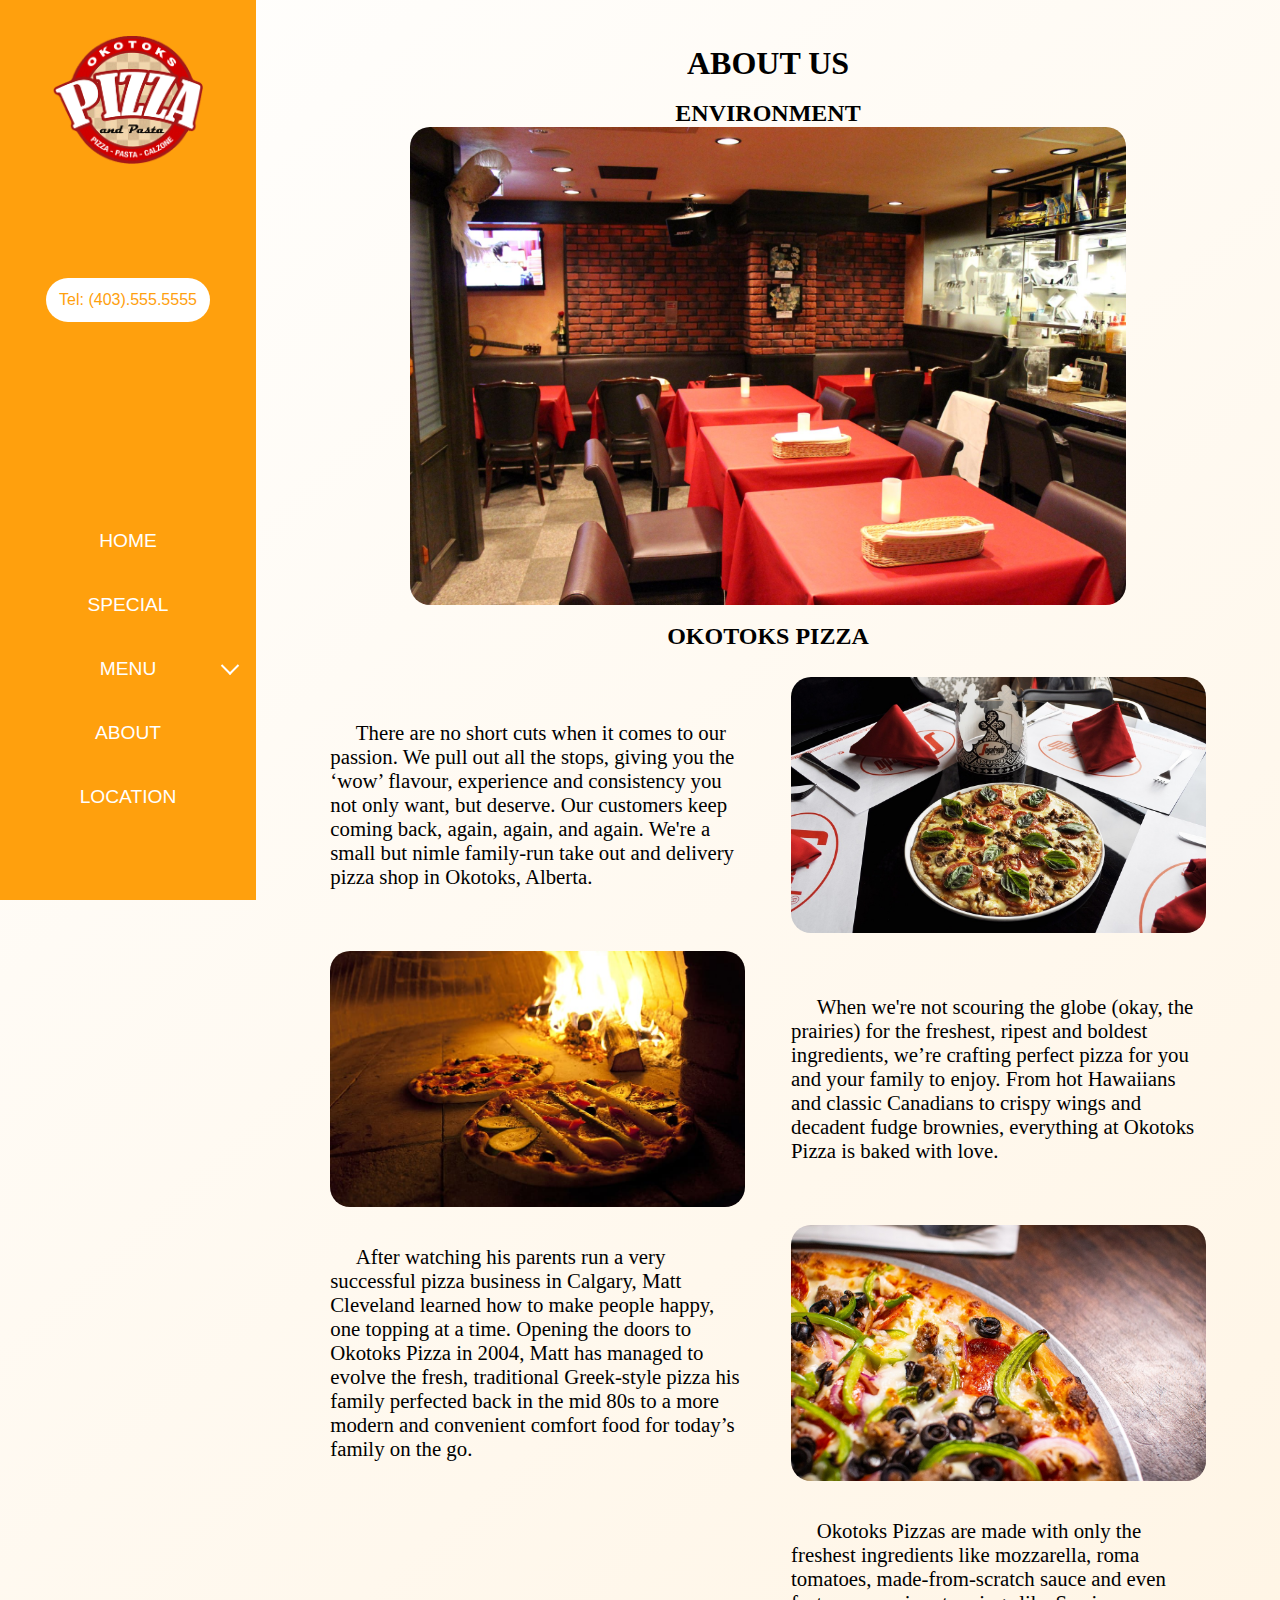
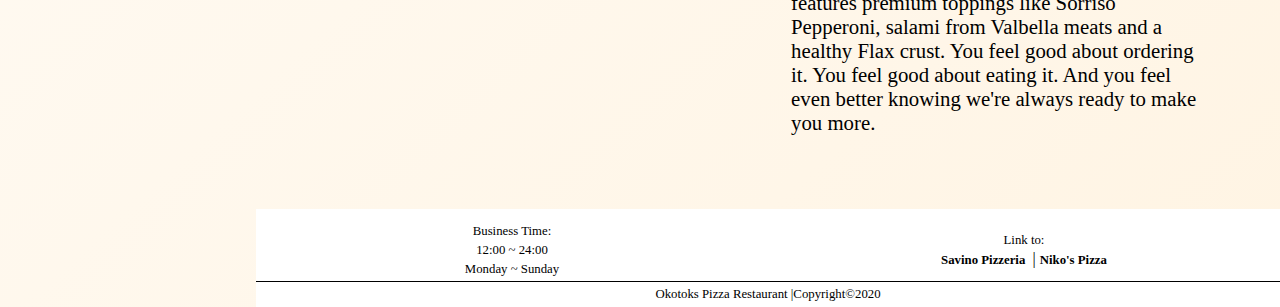
==== pages/about.html @ 4283ec8d "complete the special pages" ====
<!DOCTYPE html>
<html lang="en">

<head>
    <meta charset="UTF-8">
    <meta name="viewport" content="width=device-width, initial-scale=1.0">
    <link href="https://fonts.googleapis.com/css2?family=Amiri&family=Kanit:wght@500;600&family=Rokkitt:wght@400;500;600&display=swap">
    <link rel="shortcut icon" type="image/png" href="./images/tabIcon.png">
    <link rel="stylesheet" href="../css/about.css">
    <title>About Us-Okotoks Pizza</title>
</head>

<body>
    <!--header-start-->
    <header>
        <img src="../images/okotoksPizzaLogo.png" alt="okotoksPizzaLogo">
        <label for="nav-dropdown-check" class="mobile-header" id="nav-dropdown-icon"></label>
        <input type="checkbox" id="nav-dropdown-check" class="mobile-header" hidden>
        <a href="tel:tel:403555555" id="tel">Tel: (403).555.5555</a>
        <div class="nav-menu">
            <a href="../index.html" class="nav-btn">home</a>
            <a href="./special.html" class="nav-btn">special</a>
            <div class="nav-menu-dropdown">
                <a href="./menu.html" class="nav-btn">menu</a>
                <label for="nav-menu-dropdown-check" id="nav-menu-dropdown-icon"></label>
                <input type="checkbox" id="nav-menu-dropdown-check" hidden>
                <div class="nav-menu-dropdown-container">
                    <a href="./menu.html#pizza" class="nav-menu-dropdown-btn">pizza</a>
                    <a href="./menu.html#slides" class="nav-menu-dropdown-btn">slides and sides</a>
                    <a href="./menu.html#desserts" class="nav-menu-dropdown-btn">desserts</a>
                </div>
            </div>
            <a href="#" class="nav-btn">about</a>
            <a href="../index.html#contact" class="nav-btn">location</a>
        </div>
    </header>
    <!--header-end-->
    <div class="right">
        <!--about start-->
        <div class="aboutUs">
            <h1>about us</h1>
            <h2 class="Tablet">Environment</h2>
            <img src="../images/pizzaAboutEnvironment.jpg" alt="pizza shop" class="Tablet">
            <h2 class="name">Okotoks Pizza</h2>
            <div class="intro">
                <p class="content">
                    There are no short cuts when it comes to our passion. We pull out all the stops, giving you the ‘wow’ flavour, experience and consistency you not only want, but deserve. Our customers keep coming back, again, again, and again. We're a small but nimle
                    family-run take out and delivery pizza shop in Okotoks, Alberta. </p>
                <img src="../images/pizzaAbout1.jpg" alt="pizza">
                <img src="../images/pizzaAbout2.jpg" alt="pizza" class="tablet-body">
                <p class="content">
                    When we're not scouring the globe (okay, the prairies) for the freshest, ripest and boldest ingredients, we’re crafting perfect pizza for you and your family to enjoy. From hot Hawaiians and classic Canadians to crispy wings and decadent fudge brownies,
                    everything at Okotoks Pizza is baked with love.</p>
                <img src="../images/pizzaAbout2.jpg" alt="pizza shop" class="mobile-body">
                <p class="content">After watching his parents run a very successful pizza business in Calgary, Matt Cleveland learned how to make people happy, one topping at a time. Opening the doors to Okotoks Pizza in 2004, Matt has managed to evolve the fresh, traditional
                    Greek-style pizza his family perfected back in the mid 80s to a more modern and convenient comfort food for today’s family on the go.</p>
                <img src="../images/pizzaAbout3.jpg" alt="pizza">

                <iframe class="introview tablet-body" src="https://www.youtube.com/embed/xbHbcmQIcAQ" frameborder="0" allow="accelerometer; autoplay; encrypted-media; gyroscope; picture-in-picture" allowfullscreen></iframe>
                <p class="content">
                    Okotoks Pizzas are made with only the freshest ingredients like mozzarella, roma tomatoes, made-from-scratch sauce and even features premium toppings like Sorriso Pepperoni, salami from Valbella meats and a healthy Flax crust. You feel good about ordering
                    it. You feel good about eating it. And you feel even better knowing we're always ready to make you more.</p>
                <iframe class="introview mobile-body" src="https://www.youtube.com/embed/xbHbcmQIcAQ" frameborder="0" allow="accelerometer; autoplay; encrypted-media; gyroscope; picture-in-picture" allowfullscreen></iframe>

            </div>
        </div>
        <!--about start-->
        <!--footer-start-->
        <footer>
            <div id="footer-top">
                <div id="businessTime">
                    <p>Business Time:</p>
                    <p>12:00 ~ 24:00</p>
                    <P>Monday ~ Sunday</P>
                </div>
                <div id="link">
                    <p>Link to:</p>
                    <a href="https://www.yelp.com/biz/savino-pizzeria-calgary"> <b>Savino Pizzeria</b> </a>&nbsp|
                    <a href="https://www.yelp.com/biz/nikos-pizza-calgary?osq=pizza"><b>Niko's Pizza</b> </a>
                </div>
            </div>
            <div class="splitter-line"></div>
            <div id="footer-bottom">
                Okotoks Pizza Restaurant&nbsp|Copyright©2020
            </div>
        </footer>
        <!--footer-end-->
    </div>
</body>

</html>
---- css/about.css ----
* {
  margin: 0;
  padding: 0;
}

body {
  margin: 0;
  padding: 0;
  background: linear-gradient(317.45deg, rgba(255, 160, 13, 0.2) -78.63%, #FFFFFF 106.21%);
  min-height: 100vh;
  width: 100%;
  min-height: 100vh;
}

a {
  text-decoration: none;
}

.splitter-blank {
  height: 5vh;
}

.tablet-body {
  display: none;
}

header {
  z-index: 20;
  display: -ms-grid;
  display: grid;
  -webkit-box-align: center;
      -ms-flex-align: center;
          align-items: center;
  justify-items: center;
  position: -webkit-sticky;
  position: sticky;
  top: 0;
  min-height: 18vw;
  padding: 3vw 0;
  background-color: #ffffff;
  border-radius: 0 0 20px 20px;
}

header > img {
  height: 16vw;
  position: absolute;
  left: 5vw;
  top: 5vw;
}

header > label {
  position: absolute;
  top: 0;
  left: 35vw;
  display: inline-block;
  height: 16vw;
  width: 1em;
  font-size: 20px;
  -webkit-box-sizing: border-box;
          box-sizing: border-box;
  text-indent: -9999px;
  vertical-align: middle;
  position: relative;
}

header > label::before {
  content: '';
  -webkit-box-sizing: inherit;
          box-sizing: inherit;
  position: absolute;
  left: 0%;
  top: 50%;
  -webkit-transform: translate(-50%, -50%);
          transform: translate(-50%, -50%);
  -webkit-box-shadow: 0 -.35em, 0 .35em;
          box-shadow: 0 -.35em, 0 .35em;
  border-top: 2px solid;
  width: 100%;
  color: #FFA00D;
}

header #tel {
  position: absolute;
  font-size: 1rem;
  top: 2vw;
  text-decoration: none;
  font-family: 'Kanit', sans-serif;
  color: #FFA00D;
  padding: 0 10px;
  text-align: center;
}

header #tel:active {
  font-size: 0.9rem;
  -webkit-transition: all 0.2s ease-in;
  transition: all 0.2s ease-in;
}

header #nav-dropdown-check:checked ~ .nav-menu {
  display: -ms-grid;
  display: grid;
}

header .nav-menu {
  margin-top: 3vw;
  display: -ms-grid;
  display: grid;
  -webkit-box-align: center;
      -ms-flex-align: center;
          align-items: center;
  justify-items: center;
  text-align: center;
  width: 100%;
  display: none;
}

header .nav-menu a {
  font-family: 'Kanit', sans-serif;
  color: #FFA00D;
  text-transform: uppercase;
  width: 100%;
  line-height: 10vw;
}

header .nav-menu a:hover {
  background-color: #FFA00D;
  color: #ffffff;
}

header .nav-menu .nav-menu-dropdown {
  display: -ms-grid;
  display: grid;
  -webkit-box-align: center;
      -ms-flex-align: center;
          align-items: center;
  justify-items: center;
  width: 100%;
  position: relative;
}

header .nav-menu .nav-menu-dropdown label {
  position: absolute;
  display: inline-block;
  top: -5vw;
  left: 30vw;
  width: 1em;
  font-size: 20px;
  -webkit-box-sizing: border-box;
          box-sizing: border-box;
  text-indent: -9999px;
  vertical-align: middle;
  position: relative;
}

header .nav-menu .nav-menu-dropdown label::before {
  content: '';
  -webkit-box-sizing: inherit;
          box-sizing: inherit;
  position: absolute;
  left: 50%;
  top: 50%;
  -webkit-transform: translate(-50%, -50%);
          transform: translate(-50%, -50%);
  height: .65em;
  width: .65em;
  border-style: solid;
  border-width: 2px 0 0 2px;
  -webkit-transform: translate(-50%, -75%) rotate(225deg);
          transform: translate(-50%, -75%) rotate(225deg);
  color: #FFA00D;
}

header .nav-menu .nav-menu-dropdown > a:hover ~ #nav-menu-dropdown-icon::before {
  color: #ffffff;
}

header .nav-menu .nav-menu-dropdown .nav-menu-dropdown-container {
  display: -ms-grid;
  display: grid;
  -webkit-box-align: center;
      -ms-flex-align: center;
          align-items: center;
  justify-items: center;
  width: 100%;
  display: none;
  background-color: rgba(128, 128, 128, 0.1);
}

header .nav-menu .nav-menu-dropdown #nav-menu-dropdown-check:checked ~ .nav-menu-dropdown-container {
  display: -ms-grid;
  display: grid;
}

@media only screen and (min-width: 450px) {
  .mobile-header {
    display: none;
  }
  header {
    position: fixed;
    top: 0;
    left: 0;
    width: 20%;
    height: 100vh;
    padding: 0;
    -ms-grid-rows: 2fr 2fr 5fr;
        grid-template-rows: 2fr 2fr 5fr;
    background-color: #FFA00D;
    border-radius: 0;
  }
  header > img {
    position: static;
    height: 10vw;
  }
  header #tel {
    position: static;
    font-size: 1rem;
    background-color: #ffffff;
    padding: 1vw 1vw;
    border-radius: 2vw;
  }
  header .nav-menu {
    display: -ms-grid;
    display: grid;
  }
  header .nav-menu a {
    color: #ffffff;
    font-size: 1.2rem;
    line-height: 5vw;
  }
  header .nav-menu a:hover {
    background-color: #ffffff;
    color: #FFA00D;
  }
  header .nav-menu .nav-menu-dropdown label {
    left: 8vw;
    top: -2.5vw;
  }
  header .nav-menu .nav-menu-dropdown label::before {
    color: #ffffff;
  }
  header .nav-menu .nav-menu-dropdown a:hover ~ #nav-menu-dropdown-icon::before {
    color: #FFA00D;
  }
}

@media only screen and (min-width: 1367px) {
  header {
    width: 20%;
  }
  header > img {
    height: 10vh;
  }
  header #tel {
    font-size: 1.2rem;
    padding: 0.5vw 1vw;
  }
  header #tel:hover {
    font-size: 1.3vw;
    -webkit-transition: all 0.2s ease-in-out;
    transition: all 0.2s ease-in-out;
  }
  header .nav-menu a {
    font-size: 1.2rem;
    line-height: 3vw;
  }
  header .nav-menu .nav-menu-dropdown label {
    left: 5vw;
    top: -1.5vw;
  }
}

/* mobile-about-start*/
.aboutUs {
  margin-top: 5vh;
  display: -ms-grid;
  display: grid;
  -webkit-box-align: center;
      -ms-flex-align: center;
          align-items: center;
  justify-items: center;
  width: 80%;
  margin-left: 10%;
}

.aboutUs h1 {
  font-family: 'Rokkitt', serif;
  text-transform: uppercase;
}

.aboutUs h2 {
  font-family: 'Amiri', serif;
  text-align: left;
  margin: 2vh 0 0 0;
}

.aboutUs img {
  width: 100%;
  border-radius: 20px;
}

.aboutUs .intro {
  display: -ms-grid;
  display: grid;
  -webkit-box-align: center;
      -ms-flex-align: center;
          align-items: center;
  justify-items: center;
  margin-bottom: 3vh;
}

.aboutUs .intro p {
  font-family: 'Amiri', serif;
  font-size: 1.2rem;
  text-indent: 4vw;
  margin: 2vh 0;
}

.aboutUs .intro .introview {
  width: 90%;
  height: 30vh;
  border-radius: 20px;
}

@media only screen and (min-width: 450px) {
  .tablet-body {
    display: block;
  }
  .mobile-body {
    display: none;
  }
  .right {
    position: relative;
    left: 20%;
    width: 80%;
  }
  .aboutUs {
    margin-left: 0;
    position: relative;
    width: 100%;
  }
  .aboutUs > h2 {
    position: relative;
    text-transform: uppercase;
    left: 0;
  }
  .aboutUs > img {
    width: 70%;
  }
  .aboutUs .intro {
    width: 90%;
    padding: 3vh 0;
    -ms-grid-columns: 1fr 1fr;
        grid-template-columns: 1fr 1fr;
    row-gap: 2vh;
  }
  .aboutUs .intro img,
  .aboutUs .intro .introview {
    width: 90%;
    height: 20vw;
    -o-object-fit: cover;
       object-fit: cover;
  }
  .aboutUs .intro p {
    text-indent: 2vw;
    width: 90%;
    height: auto;
    font-size: 1.3rem;
  }
}

/* mobile-about-end*/
.splitter-line {
  width: 100%;
  height: 0.5px;
  background-color: black;
}

footer {
  position: relative;
  z-index: 10;
  display: -ms-grid;
  display: grid;
  -webkit-box-align: center;
      -ms-flex-align: center;
          align-items: center;
  justify-items: center;
  background-color: #ffffff;
  border-radius: 20px 20px 0 0;
}

footer #footer-top {
  display: -ms-grid;
  display: grid;
  -webkit-box-align: center;
      -ms-flex-align: center;
          align-items: center;
  justify-items: center;
  -ms-grid-columns: 1fr 1fr;
      grid-template-columns: 1fr 1fr;
  padding: 1vw 0 2px 0;
}

footer #footer-top div {
  text-align: center;
}

footer #footer-top div p,
footer #footer-top div a {
  text-decoration: none;
  font-family: 'Amiri', serif;
  color: black;
  font-size: 3vw;
  line-height: 4vw;
}

footer #footer-bottom {
  text-decoration: none;
  font-family: 'Amiri', serif;
  color: black;
  font-size: 3vw;
  line-height: 6vw;
}

@media only screen and (min-width: 450px) {
  footer {
    border-radius: 0;
    width: 100%;
  }
  footer #footer-top {
    width: 100%;
  }
  footer #footer-top div p,
  footer #footer-top div a {
    font-size: 1vw;
    line-height: 1.5vw;
  }
  footer #footer-bottom {
    font-size: 1vw;
    line-height: 2vw;
  }
}
/*# sourceMappingURL=about.css.map */
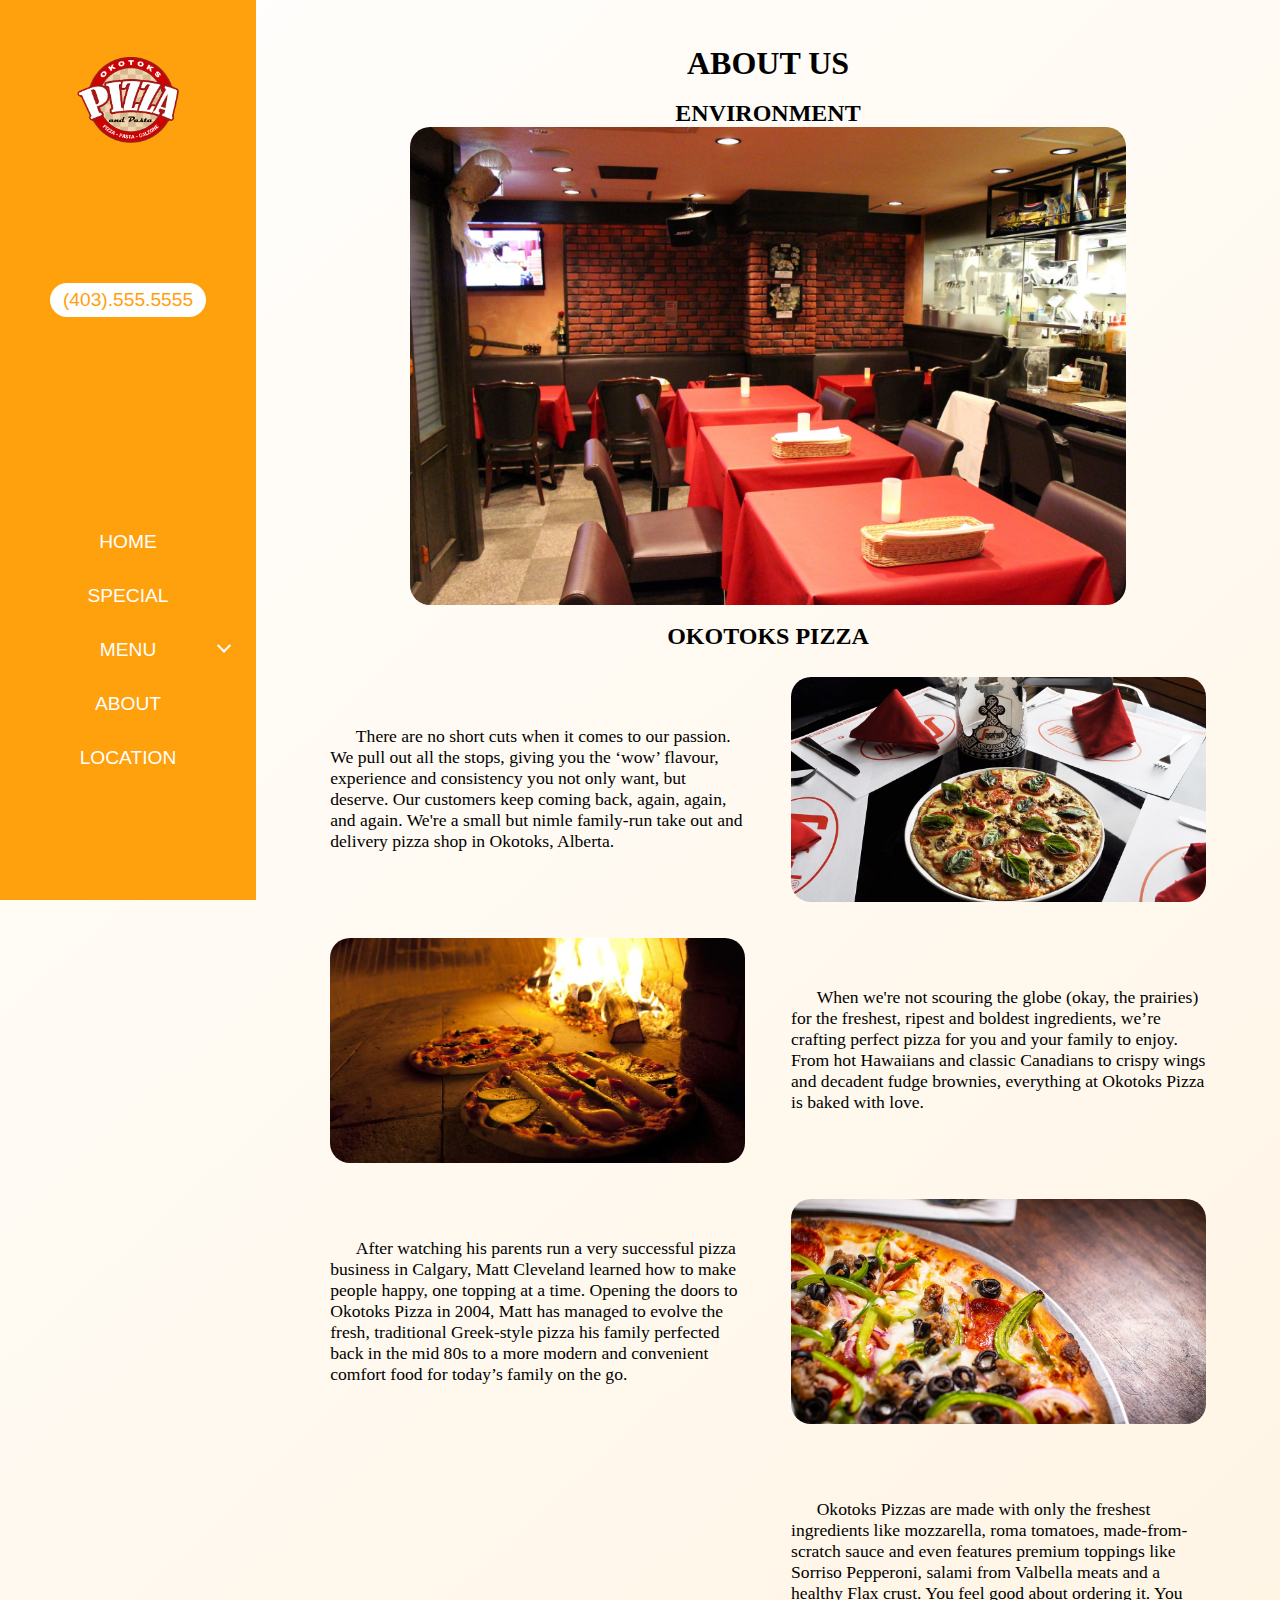
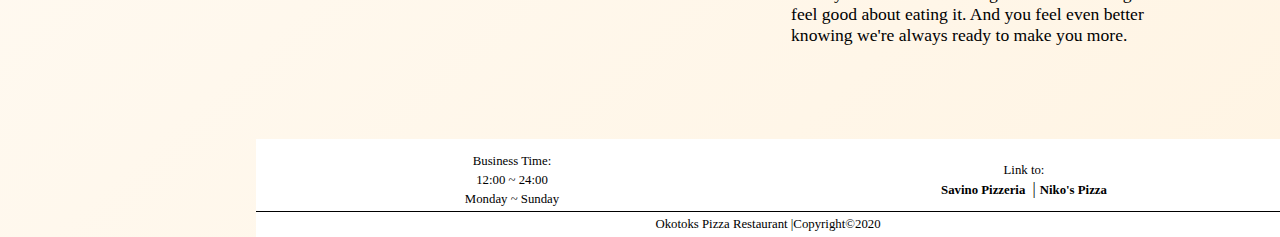
==== commit ed2a63b1: "Change all the  nav bar style" ====
--- a/pages/about.html
+++ b/pages/about.html
@@ -14,25 +14,32 @@
     <!--header-start-->
     <header>
         <img src="../images/okotoksPizzaLogo.png" alt="okotoksPizzaLogo">
-        <label for="nav-dropdown-check" class="mobile-header" id="nav-dropdown-icon"></label>
-        <input type="checkbox" id="nav-dropdown-check" class="mobile-header" hidden>
-        <a href="tel:tel:403555555" id="tel">Tel: (403).555.5555</a>
+        <!-- <label for="nav-dropdown-check" class="mobile-header" id="nav-dropdown-icon"></label>
+        <input type="checkbox" id="nav-dropdown-check" class="mobile-header" hidden> -->
+        <a href="tel:tel:403555555" id="tel">(403).555.5555</a>
+
         <div class="nav-menu">
-            <a href="../index.html" class="nav-btn">home</a>
-            <a href="./special.html" class="nav-btn">special</a>
+            <a href="../index.html" class="nav-btn" id="home">
+                <div class="homeIcon mobile-header"></div>home</a>
+            <a href="#" class="nav-btn" id="special">
+                <div class="special mobile-header"></div>special</a>
             <div class="nav-menu-dropdown">
-                <a href="./menu.html" class="nav-btn">menu</a>
-                <label for="nav-menu-dropdown-check" id="nav-menu-dropdown-icon"></label>
-                <input type="checkbox" id="nav-menu-dropdown-check" hidden>
+                <a href="./menu.html" class="nav-btn" id="menu">
+                    <div class="menuIcon mobile-header"></div>menu</a>
+                <label for="nav-menu-dropdown-check" id="nav-menu-dropdown-icon" class="tablet-header"></label>
+                <input type="checkbox" id="nav-menu-dropdown-check" class="tablet-header" hidden>
                 <div class="nav-menu-dropdown-container">
                     <a href="./menu.html#pizza" class="nav-menu-dropdown-btn">pizza</a>
-                    <a href="./menu.html#slides" class="nav-menu-dropdown-btn">slides and sides</a>
+                    <a href="./menu.html#slides" class="nav-menu-dropdown-btn">slides&sides</a>
                     <a href="./menu.html#desserts" class="nav-menu-dropdown-btn">desserts</a>
                 </div>
             </div>
-            <a href="#" class="nav-btn">about</a>
-            <a href="../index.html#contact" class="nav-btn">location</a>
+            <a href="./about.html" class="nav-btn" id="about">
+                <div class="about mobile-header"></div> about</a>
+            <a href="#contact" class="nav-btn" id="location">
+                <div class="location mobile-header"></div>location</a>
         </div>
+
     </header>
     <!--header-end-->
     <div class="right">
--- a/css/about.css
+++ b/css/about.css
@@ -24,8 +24,11 @@
   display: none;
 }
 
+.tablet-header {
+  display: none;
+}
+
 header {
-  z-index: 20;
   display: -ms-grid;
   display: grid;
   -webkit-box-align: center;
@@ -35,59 +38,31 @@
   position: -webkit-sticky;
   position: sticky;
   top: 0;
-  min-height: 18vw;
-  padding: 3vw 0;
+  height: 9vh;
+  width: 100%;
+  z-index: 20;
   background-color: #ffffff;
   border-radius: 0 0 20px 20px;
 }
 
 header > img {
-  height: 16vw;
   position: absolute;
+  z-index: 21;
+  height: 6vh;
+  top: 3vw;
   left: 5vw;
-  top: 5vw;
-}
-
-header > label {
-  position: absolute;
-  top: 0;
-  left: 35vw;
-  display: inline-block;
-  height: 16vw;
-  width: 1em;
-  font-size: 20px;
-  -webkit-box-sizing: border-box;
-          box-sizing: border-box;
-  text-indent: -9999px;
-  vertical-align: middle;
-  position: relative;
-}
-
-header > label::before {
-  content: '';
-  -webkit-box-sizing: inherit;
-          box-sizing: inherit;
-  position: absolute;
-  left: 0%;
-  top: 50%;
-  -webkit-transform: translate(-50%, -50%);
-          transform: translate(-50%, -50%);
-  -webkit-box-shadow: 0 -.35em, 0 .35em;
-          box-shadow: 0 -.35em, 0 .35em;
-  border-top: 2px solid;
-  width: 100%;
-  color: #FFA00D;
 }
 
 header #tel {
-  position: absolute;
-  font-size: 1rem;
-  top: 2vw;
   text-decoration: none;
   font-family: 'Kanit', sans-serif;
   color: #FFA00D;
-  padding: 0 10px;
-  text-align: center;
+  position: absolute;
+  z-index: 22;
+  top: 4vw;
+  font-size: 1rem;
+  height: 4vh;
+  right: 5vw;
 }
 
 header #tel:active {
@@ -96,13 +71,14 @@
   transition: all 0.2s ease-in;
 }
 
-header #nav-dropdown-check:checked ~ .nav-menu {
-  display: -ms-grid;
-  display: grid;
-}
-
 header .nav-menu {
-  margin-top: 3vw;
+  z-index: 20;
+  position: fixed;
+  bottom: 0;
+  width: 100%;
+  height: 7vh;
+  -ms-grid-columns: (1fr)[5];
+      grid-template-columns: repeat(5, 1fr);
   display: -ms-grid;
   display: grid;
   -webkit-box-align: center;
@@ -110,16 +86,33 @@
           align-items: center;
   justify-items: center;
   text-align: center;
-  width: 100%;
-  display: none;
+  border-radius: 20px 20px 0 0;
+  background-color: rgba(255, 255, 255, 0.9);
+  overflow: hidden;
 }
 
 header .nav-menu a {
+  display: -ms-grid;
+  display: grid;
+  -webkit-box-align: center;
+      -ms-flex-align: center;
+          align-items: center;
+  justify-items: center;
+  width: 100%;
+  padding: 1vh 0;
   font-family: 'Kanit', sans-serif;
+  text-decoration: none;
   color: #FFA00D;
+  font-size: 0.8rem;
   text-transform: uppercase;
-  width: 100%;
-  line-height: 10vw;
+}
+
+header .nav-menu a div {
+  width: 40%;
+  height: 4vh;
+  background-repeat: no-repeat;
+  background-size: 200%;
+  background-position-x: 0;
 }
 
 header .nav-menu a:hover {
@@ -127,68 +120,42 @@
   color: #ffffff;
 }
 
-header .nav-menu .nav-menu-dropdown {
-  display: -ms-grid;
-  display: grid;
-  -webkit-box-align: center;
-      -ms-flex-align: center;
-          align-items: center;
-  justify-items: center;
-  width: 100%;
-  position: relative;
-}
-
-header .nav-menu .nav-menu-dropdown label {
-  position: absolute;
-  display: inline-block;
-  top: -5vw;
-  left: 30vw;
-  width: 1em;
-  font-size: 20px;
-  -webkit-box-sizing: border-box;
-          box-sizing: border-box;
-  text-indent: -9999px;
-  vertical-align: middle;
-  position: relative;
-}
-
-header .nav-menu .nav-menu-dropdown label::before {
-  content: '';
-  -webkit-box-sizing: inherit;
-          box-sizing: inherit;
-  position: absolute;
-  left: 50%;
-  top: 50%;
-  -webkit-transform: translate(-50%, -50%);
-          transform: translate(-50%, -50%);
-  height: .65em;
-  width: .65em;
-  border-style: solid;
-  border-width: 2px 0 0 2px;
-  -webkit-transform: translate(-50%, -75%) rotate(225deg);
-          transform: translate(-50%, -75%) rotate(225deg);
-  color: #FFA00D;
-}
-
-header .nav-menu .nav-menu-dropdown > a:hover ~ #nav-menu-dropdown-icon::before {
-  color: #ffffff;
-}
-
-header .nav-menu .nav-menu-dropdown .nav-menu-dropdown-container {
-  display: -ms-grid;
-  display: grid;
-  -webkit-box-align: center;
-      -ms-flex-align: center;
-          align-items: center;
-  justify-items: center;
-  width: 100%;
+header .nav-menu a:hover div {
+  background-position-x: 100%;
+}
+
+header .nav-menu .homeIcon {
+  background-image: url(../images/Iconhome.png);
+}
+
+header .nav-menu .menuIcon {
+  background-image: url(../images/Iconmenu.png);
+}
+
+header .nav-menu .special {
+  background-image: url(../images/Iconsale.png);
+}
+
+header .nav-menu .about {
+  background-image: url(../images/Iconpizza.png);
+}
+
+header .nav-menu .location {
+  background-image: url(../images/Iconlocation.png);
+}
+
+header .nav-menu-dropdown {
+  display: -ms-grid;
+  display: grid;
+  -webkit-box-align: center;
+      -ms-flex-align: center;
+          align-items: center;
+  justify-items: center;
+  width: 100%;
+}
+
+header .nav-menu-dropdown .nav-menu-dropdown-container {
   display: none;
-  background-color: rgba(128, 128, 128, 0.1);
-}
-
-header .nav-menu .nav-menu-dropdown #nav-menu-dropdown-check:checked ~ .nav-menu-dropdown-container {
-  display: -ms-grid;
-  display: grid;
 }
 
 @media only screen and (min-width: 450px) {
@@ -209,47 +176,88 @@
   }
   header > img {
     position: static;
-    height: 10vw;
+    width: 40%;
+    height: auto;
   }
   header #tel {
+    height: auto;
+    padding: 0.5vw 1vw;
     position: static;
-    font-size: 1rem;
+    font-size: 1.2rem;
     background-color: #ffffff;
-    padding: 1vw 1vw;
     border-radius: 2vw;
   }
   header .nav-menu {
-    display: -ms-grid;
-    display: grid;
+    position: static;
+    bottom: auto;
+    height: auto;
+    border-radius: 0;
+    -ms-grid-columns: 1fr;
+        grid-template-columns: 1fr;
+    background: none;
   }
   header .nav-menu a {
+    padding: 1rem;
+    background-color: #FFA00D;
     color: #ffffff;
     font-size: 1.2rem;
-    line-height: 5vw;
   }
   header .nav-menu a:hover {
     background-color: #ffffff;
     color: #FFA00D;
   }
-  header .nav-menu .nav-menu-dropdown label {
-    left: 8vw;
-    top: -2.5vw;
-  }
-  header .nav-menu .nav-menu-dropdown label::before {
+  header .nav-menu-dropdown label {
+    position: absolute;
+    display: inline-block;
+    top: -1.8rem;
+    left: 6rem;
+    width: 1em;
+    font-size: 1rem;
+    -webkit-box-sizing: border-box;
+            box-sizing: border-box;
+    text-indent: -9999px;
+    vertical-align: middle;
+    position: relative;
+  }
+  header .nav-menu-dropdown label::before {
+    content: '';
+    -webkit-box-sizing: inherit;
+            box-sizing: inherit;
+    position: absolute;
+    left: 50%;
+    top: 50%;
+    -webkit-transform: translate(-50%, -50%);
+            transform: translate(-50%, -50%);
+    height: .65em;
+    width: .65em;
+    border-style: solid;
+    border-width: 2px 0 0 2px;
+    -webkit-transform: translate(-50%, -75%) rotate(225deg);
+            transform: translate(-50%, -75%) rotate(225deg);
     color: #ffffff;
   }
-  header .nav-menu .nav-menu-dropdown a:hover ~ #nav-menu-dropdown-icon::before {
+  header .nav-menu-dropdown-container {
+    display: -ms-grid;
+    display: grid;
+    -webkit-box-align: center;
+        -ms-flex-align: center;
+            align-items: center;
+    justify-items: center;
+    width: 100%;
+  }
+  header .nav-menu-dropdown-container a {
+    background-color: rgba(255, 172, 46, 0.9);
+  }
+  header .nav-menu-dropdown a:hover ~ #nav-menu-dropdown-icon::before {
     color: #FFA00D;
   }
+  header .nav-menu-dropdown #nav-menu-dropdown-check:checked ~ .nav-menu-dropdown-container {
+    display: -ms-grid;
+    display: grid;
+  }
 }
 
 @media only screen and (min-width: 1367px) {
-  header {
-    width: 20%;
-  }
-  header > img {
-    height: 10vh;
-  }
   header #tel {
     font-size: 1.2rem;
     padding: 0.5vw 1vw;
@@ -259,14 +267,24 @@
     -webkit-transition: all 0.2s ease-in-out;
     transition: all 0.2s ease-in-out;
   }
-  header .nav-menu a {
-    font-size: 1.2rem;
-    line-height: 3vw;
-  }
-  header .nav-menu .nav-menu-dropdown label {
-    left: 5vw;
-    top: -1.5vw;
-  }
+}
+
+#about {
+  background-color: #FFA00D;
+  color: #ffffff;
+}
+
+#about .about {
+  background-position-x: 100%;
+}
+
+#about:hover {
+  background-color: #ffffff;
+  color: #FFA00D;
+}
+
+#about:hover div {
+  background-position-x: 0%;
 }
 
 /* mobile-about-start*/
@@ -351,12 +369,12 @@
     padding: 3vh 0;
     -ms-grid-columns: 1fr 1fr;
         grid-template-columns: 1fr 1fr;
-    row-gap: 2vh;
+    row-gap: 4vh;
   }
   .aboutUs .intro img,
   .aboutUs .intro .introview {
     width: 90%;
-    height: 20vw;
+    height: 25vh;
     -o-object-fit: cover;
        object-fit: cover;
   }
@@ -364,11 +382,21 @@
     text-indent: 2vw;
     width: 90%;
     height: auto;
-    font-size: 1.3rem;
+    font-size: 1.1rem;
   }
 }
 
 /* mobile-about-end*/
+@media only screen and (min-width: 1367px) {
+  .aboutUs .intro img,
+  .aboutUs .intro .intro {
+    height: 40vh;
+  }
+  .aboutUs .intro p {
+    font-size: 1.8rem;
+  }
+}
+
 .splitter-line {
   width: 100%;
   height: 0.5px;
@@ -377,7 +405,7 @@
 
 footer {
   position: relative;
-  z-index: 10;
+  z-index: 30;
   display: -ms-grid;
   display: grid;
   -webkit-box-align: center;
@@ -389,6 +417,7 @@
 }
 
 footer #footer-top {
+  z-index: 31;
   display: -ms-grid;
   display: grid;
   -webkit-box-align: center;
@@ -414,6 +443,7 @@
 }
 
 footer #footer-bottom {
+  z-index: 32;
   text-decoration: none;
   font-family: 'Amiri', serif;
   color: black;
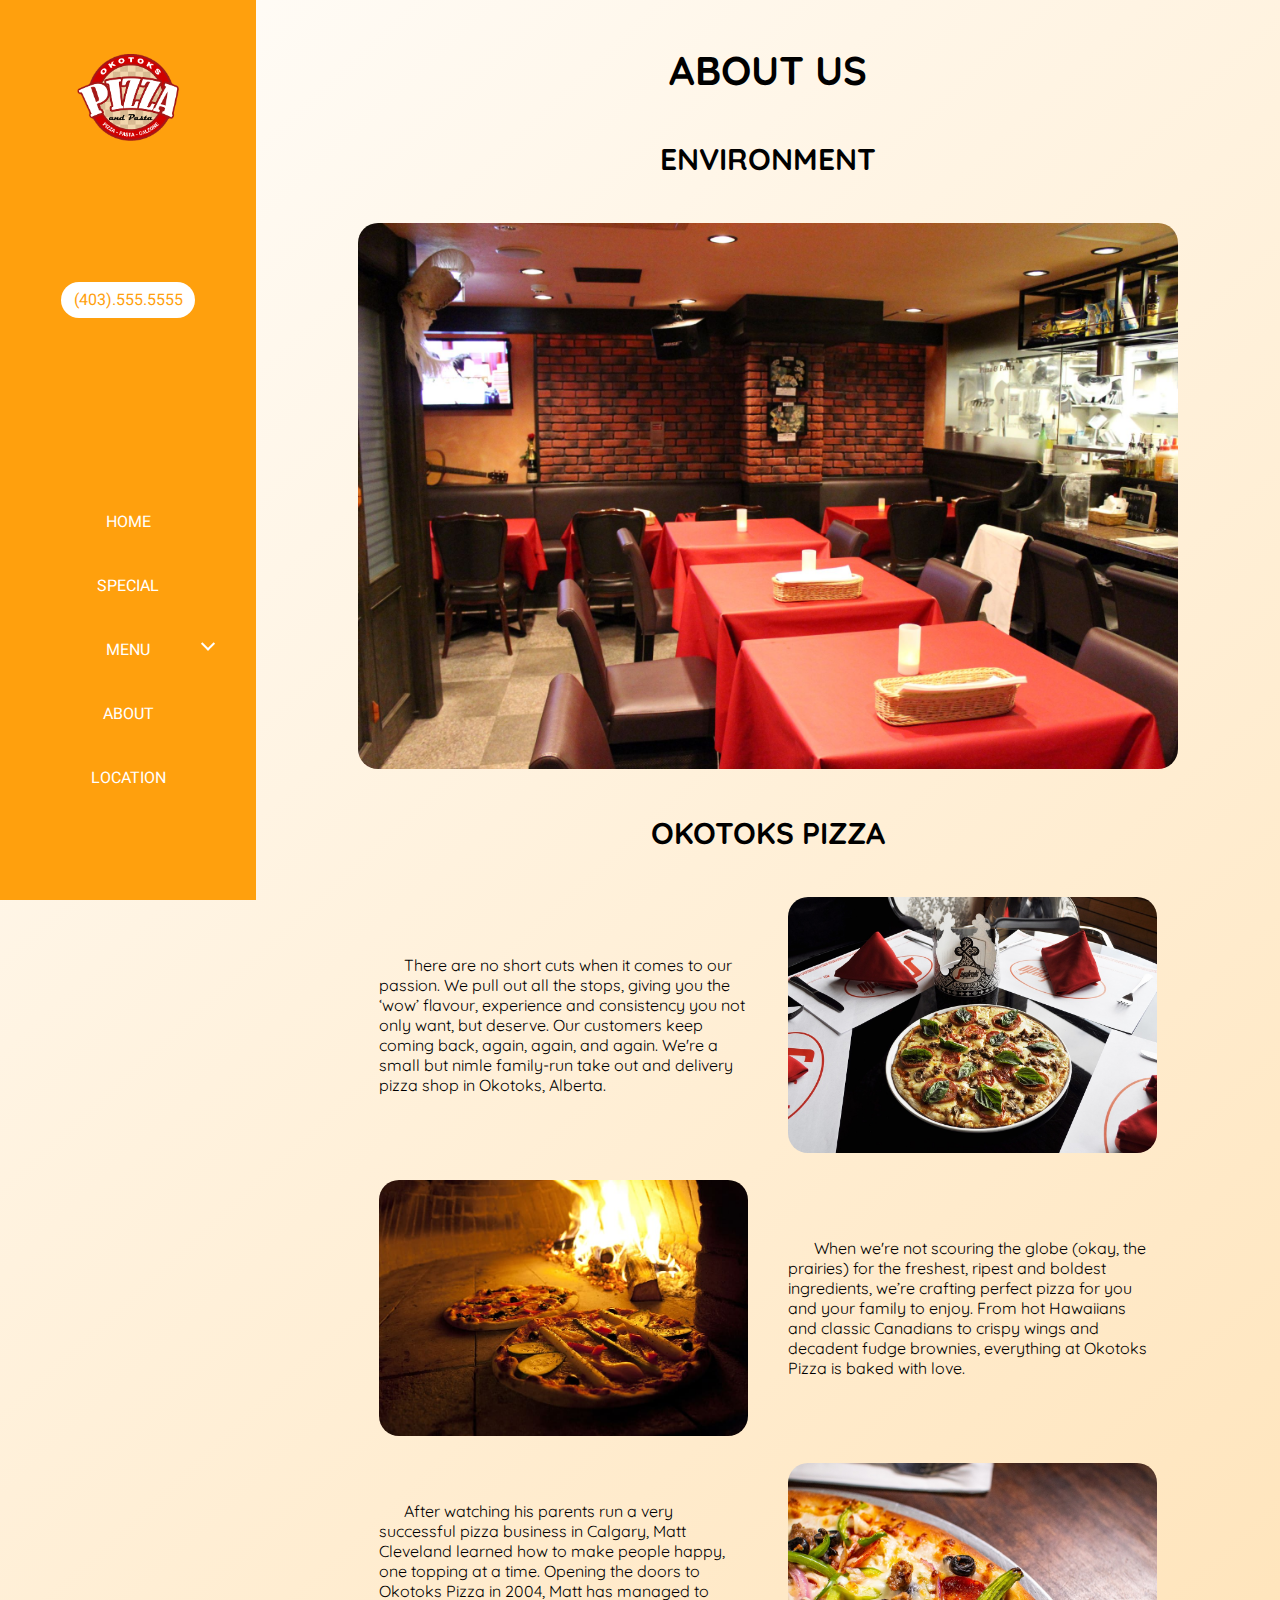
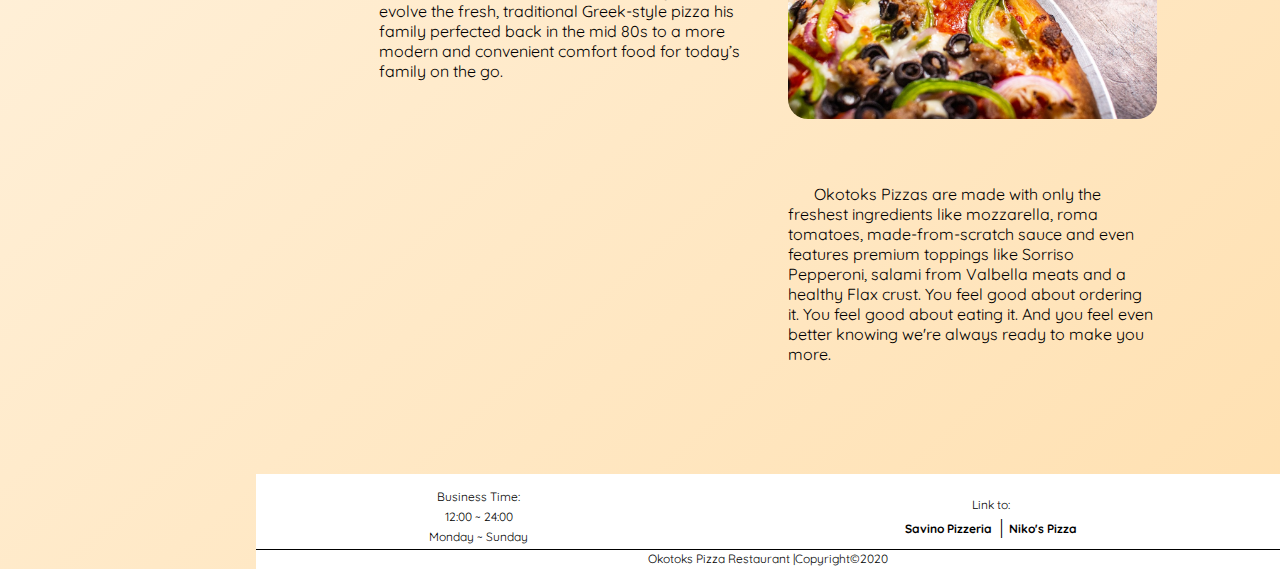
==== commit 5b0d2918: "check the SEO and code of about page" ====
--- a/pages/about.html
+++ b/pages/about.html
@@ -4,25 +4,26 @@
 <head>
     <meta charset="UTF-8">
     <meta name="viewport" content="width=device-width, initial-scale=1.0">
-    <link href="https://fonts.googleapis.com/css2?family=Amiri&family=Kanit:wght@500;600&family=Rokkitt:wght@400;500;600&display=swap">
+    <link href="https://fonts.googleapis.com/css2?family=Heebo:wght@400;500&family=Lemonada:wght@600&family=Quicksand:wght@300&display=swap" rel="stylesheet">
     <link rel="shortcut icon" type="image/png" href="./images/tabIcon.png">
     <link rel="stylesheet" href="../css/about.css">
+    <meta name="description" content="This is the best pizza restuarant in Calgary and Okotoks. This pages is about us and our history">
+    <meta name="keywords" content="Pizza, Calgary, Okotoks, hungry, the best pizza, italian pizza, restuarant, shop, good environment, family, party, history, about us">
+    <meta name="author" content="doug">
     <title>About Us-Okotoks Pizza</title>
 </head>
 
 <body>
     <!--header-start-->
+    <span class="top"></span>
     <header>
-        <img src="../images/okotoksPizzaLogo.png" alt="okotoksPizzaLogo">
-        <!-- <label for="nav-dropdown-check" class="mobile-header" id="nav-dropdown-icon"></label>
-        <input type="checkbox" id="nav-dropdown-check" class="mobile-header" hidden> -->
+        <a href="#top"><img src="../images/okotoksPizzaLogo.png" alt="okotoksPizzaLogo"></a>
         <a href="tel:tel:403555555" id="tel">(403).555.5555</a>
-
         <div class="nav-menu">
             <a href="../index.html" class="nav-btn" id="home">
                 <div class="homeIcon mobile-header"></div>home</a>
             <a href="#" class="nav-btn" id="special">
-                <div class="special mobile-header"></div>special</a>
+                <div class="specialIcon mobile-header"></div>special</a>
             <div class="nav-menu-dropdown">
                 <a href="./menu.html" class="nav-btn" id="menu">
                     <div class="menuIcon mobile-header"></div>menu</a>
@@ -35,9 +36,9 @@
                 </div>
             </div>
             <a href="./about.html" class="nav-btn" id="about">
-                <div class="about mobile-header"></div> about</a>
-            <a href="#contact" class="nav-btn" id="location">
-                <div class="location mobile-header"></div>location</a>
+                <div class="aboutIcon mobile-header"></div> about</a>
+            <a href="../index.html#contact" class="nav-btn" id="location">
+                <div class="locationIcon mobile-header"></div>location</a>
         </div>
 
     </header>
--- a/css/about.css
+++ b/css/about.css
@@ -6,7 +6,7 @@
 body {
   margin: 0;
   padding: 0;
-  background: linear-gradient(317.45deg, rgba(255, 160, 13, 0.2) -78.63%, #FFFFFF 106.21%);
+  background: linear-gradient(317.45deg, rgba(255, 160, 13, 0.57) -78.63%, #FFFFFF 106.21%);
   min-height: 100vh;
   width: 100%;
   min-height: 100vh;
@@ -24,6 +24,7 @@
   display: none;
 }
 
+/*mobile header start*/
 .tablet-header {
   display: none;
 }
@@ -45,7 +46,7 @@
   border-radius: 0 0 20px 20px;
 }
 
-header > img {
+header > a img {
   position: absolute;
   z-index: 21;
   height: 6vh;
@@ -53,9 +54,13 @@
   left: 5vw;
 }
 
+header > a img:hover {
+  cursor: pointer;
+}
+
 header #tel {
   text-decoration: none;
-  font-family: 'Kanit', sans-serif;
+  font-family: 'Heebo', sans-serif;
   color: #FFA00D;
   position: absolute;
   z-index: 22;
@@ -100,7 +105,7 @@
   justify-items: center;
   width: 100%;
   padding: 1vh 0;
-  font-family: 'Kanit', sans-serif;
+  font-family: 'Heebo', sans-serif;
   text-decoration: none;
   color: #FFA00D;
   font-size: 0.8rem;
@@ -132,15 +137,15 @@
   background-image: url(../images/Iconmenu.png);
 }
 
-header .nav-menu .special {
+header .nav-menu .specialIcon {
   background-image: url(../images/Iconsale.png);
 }
 
-header .nav-menu .about {
+header .nav-menu .aboutIcon {
   background-image: url(../images/Iconpizza.png);
 }
 
-header .nav-menu .location {
+header .nav-menu .locationIcon {
   background-image: url(../images/Iconlocation.png);
 }
 
@@ -158,7 +163,7 @@
   display: none;
 }
 
-@media only screen and (min-width: 450px) {
+@media only screen and (min-width: 600px) {
   .mobile-header {
     display: none;
   }
@@ -174,8 +179,10 @@
     background-color: #FFA00D;
     border-radius: 0;
   }
-  header > img {
-    position: static;
+  header > a img {
+    position: relative;
+    top: 0;
+    left: 30%;
     width: 40%;
     height: auto;
   }
@@ -183,7 +190,7 @@
     height: auto;
     padding: 0.5vw 1vw;
     position: static;
-    font-size: 1.2rem;
+    font-size: 1rem;
     background-color: #ffffff;
     border-radius: 2vw;
   }
@@ -200,7 +207,7 @@
     padding: 1rem;
     background-color: #FFA00D;
     color: #ffffff;
-    font-size: 1.2rem;
+    font-size: 1rem;
   }
   header .nav-menu a:hover {
     background-color: #ffffff;
@@ -210,7 +217,7 @@
     position: absolute;
     display: inline-block;
     top: -1.8rem;
-    left: 6rem;
+    left: 4rem;
     width: 1em;
     font-size: 1rem;
     -webkit-box-sizing: border-box;
@@ -257,15 +264,22 @@
   }
 }
 
-@media only screen and (min-width: 1367px) {
+@media only screen and (min-width: 1024px) {
   header #tel {
-    font-size: 1.2rem;
+    font-size: 0.8rem;
     padding: 0.5vw 1vw;
   }
   header #tel:hover {
-    font-size: 1.3vw;
+    -webkit-transform: scale(1.05);
+            transform: scale(1.05);
     -webkit-transition: all 0.2s ease-in-out;
     transition: all 0.2s ease-in-out;
+  }
+  header .nav-menu a {
+    font-size: 0.8rem;
+  }
+  header .nav-menu label {
+    font-size: 0.8rem;
   }
 }
 
@@ -274,7 +288,7 @@
   color: #ffffff;
 }
 
-#about .about {
+#about .aboutIcon {
   background-position-x: 100%;
 }
 
@@ -287,28 +301,31 @@
   background-position-x: 0%;
 }
 
+/*mobile header end*/
 /* mobile-about-start*/
 .aboutUs {
+  width: 80%;
   margin-top: 5vh;
-  display: -ms-grid;
-  display: grid;
-  -webkit-box-align: center;
-      -ms-flex-align: center;
-          align-items: center;
-  justify-items: center;
-  width: 80%;
   margin-left: 10%;
+  margin-bottom: 10vh;
+  display: -ms-grid;
+  display: grid;
+  -webkit-box-align: center;
+      -ms-flex-align: center;
+          align-items: center;
+  justify-items: center;
+  row-gap: 5vh;
 }
 
 .aboutUs h1 {
-  font-family: 'Rokkitt', serif;
+  font-family: 'Quicksand', sans-serif;
+  font-weight: bold;
   text-transform: uppercase;
 }
 
 .aboutUs h2 {
-  font-family: 'Amiri', serif;
+  font-family: 'Quicksand', sans-serif;
   text-align: left;
-  margin: 2vh 0 0 0;
 }
 
 .aboutUs img {
@@ -323,23 +340,24 @@
       -ms-flex-align: center;
           align-items: center;
   justify-items: center;
-  margin-bottom: 3vh;
+  row-gap: 5vh;
 }
 
 .aboutUs .intro p {
-  font-family: 'Amiri', serif;
+  font-family: 'Quicksand', sans-serif;
   font-size: 1.2rem;
   text-indent: 4vw;
-  margin: 2vh 0;
 }
 
 .aboutUs .intro .introview {
   width: 90%;
-  height: 30vh;
+  height: 50vw;
   border-radius: 20px;
 }
 
-@media only screen and (min-width: 450px) {
+/* mobile-about-end*/
+/* tablet layout start*/
+@media only screen and (min-width: 600px) {
   .tablet-body {
     display: block;
   }
@@ -353,6 +371,7 @@
   }
   .aboutUs {
     margin-left: 0;
+    margin-bottom: 8vh;
     position: relative;
     width: 100%;
   }
@@ -362,19 +381,18 @@
     left: 0;
   }
   .aboutUs > img {
-    width: 70%;
+    width: 80%;
   }
   .aboutUs .intro {
-    width: 90%;
-    padding: 3vh 0;
+    width: 80%;
     -ms-grid-columns: 1fr 1fr;
         grid-template-columns: 1fr 1fr;
-    row-gap: 4vh;
+    row-gap: 3vh;
   }
   .aboutUs .intro img,
   .aboutUs .intro .introview {
     width: 90%;
-    height: 25vh;
+    height: 20vw;
     -o-object-fit: cover;
        object-fit: cover;
   }
@@ -382,24 +400,31 @@
     text-indent: 2vw;
     width: 90%;
     height: auto;
-    font-size: 1.1rem;
-  }
-}
-
-/* mobile-about-end*/
+    font-size: 0.8rem;
+  }
+}
+
+@media only screen and (min-width: 1024px) {
+  html {
+    font-size: 20px;
+  }
+}
+
+/*tablet-contact-end*/
+/*desktop layout start*/
 @media only screen and (min-width: 1367px) {
-  .aboutUs .intro img,
-  .aboutUs .intro .intro {
-    height: 40vh;
-  }
-  .aboutUs .intro p {
-    font-size: 1.8rem;
-  }
-}
-
+  html {
+    font-size: 24px;
+  }
+  .aboutUs > .intro > p {
+    line-height: 1.3rem;
+  }
+}
+
+/*desktop layout end*/
 .splitter-line {
   width: 100%;
-  height: 0.5px;
+  height: 0.1px;
   background-color: black;
 }
 
@@ -424,8 +449,8 @@
       -ms-flex-align: center;
           align-items: center;
   justify-items: center;
-  -ms-grid-columns: 1fr 1fr;
-      grid-template-columns: 1fr 1fr;
+  -ms-grid-columns: 1fr 1.3fr;
+      grid-template-columns: 1fr 1.3fr;
   padding: 1vw 0 2px 0;
 }
 
@@ -434,21 +459,29 @@
 }
 
 footer #footer-top div p,
-footer #footer-top div a {
+footer #footer-top div a,
+footer #footer-top div span {
   text-decoration: none;
-  font-family: 'Amiri', serif;
+  font-family: 'Quicksand', sans-serif;
   color: black;
-  font-size: 3vw;
-  line-height: 4vw;
+  font-size: 0.6rem;
+  line-height: 1rem;
+}
+
+footer #footer-top div p img,
+footer #footer-top div a img,
+footer #footer-top div span img {
+  width: 0.8rem;
+  margin-top: 10px;
 }
 
 footer #footer-bottom {
   z-index: 32;
   text-decoration: none;
-  font-family: 'Amiri', serif;
+  font-family: 'Quicksand', sans-serif;
   color: black;
-  font-size: 3vw;
-  line-height: 6vw;
+  font-size: 0.6rem;
+  line-height: 1rem;
 }
 
 @media only screen and (min-width: 450px) {
@@ -459,14 +492,5 @@
   footer #footer-top {
     width: 100%;
   }
-  footer #footer-top div p,
-  footer #footer-top div a {
-    font-size: 1vw;
-    line-height: 1.5vw;
-  }
-  footer #footer-bottom {
-    font-size: 1vw;
-    line-height: 2vw;
-  }
 }
 /*# sourceMappingURL=about.css.map */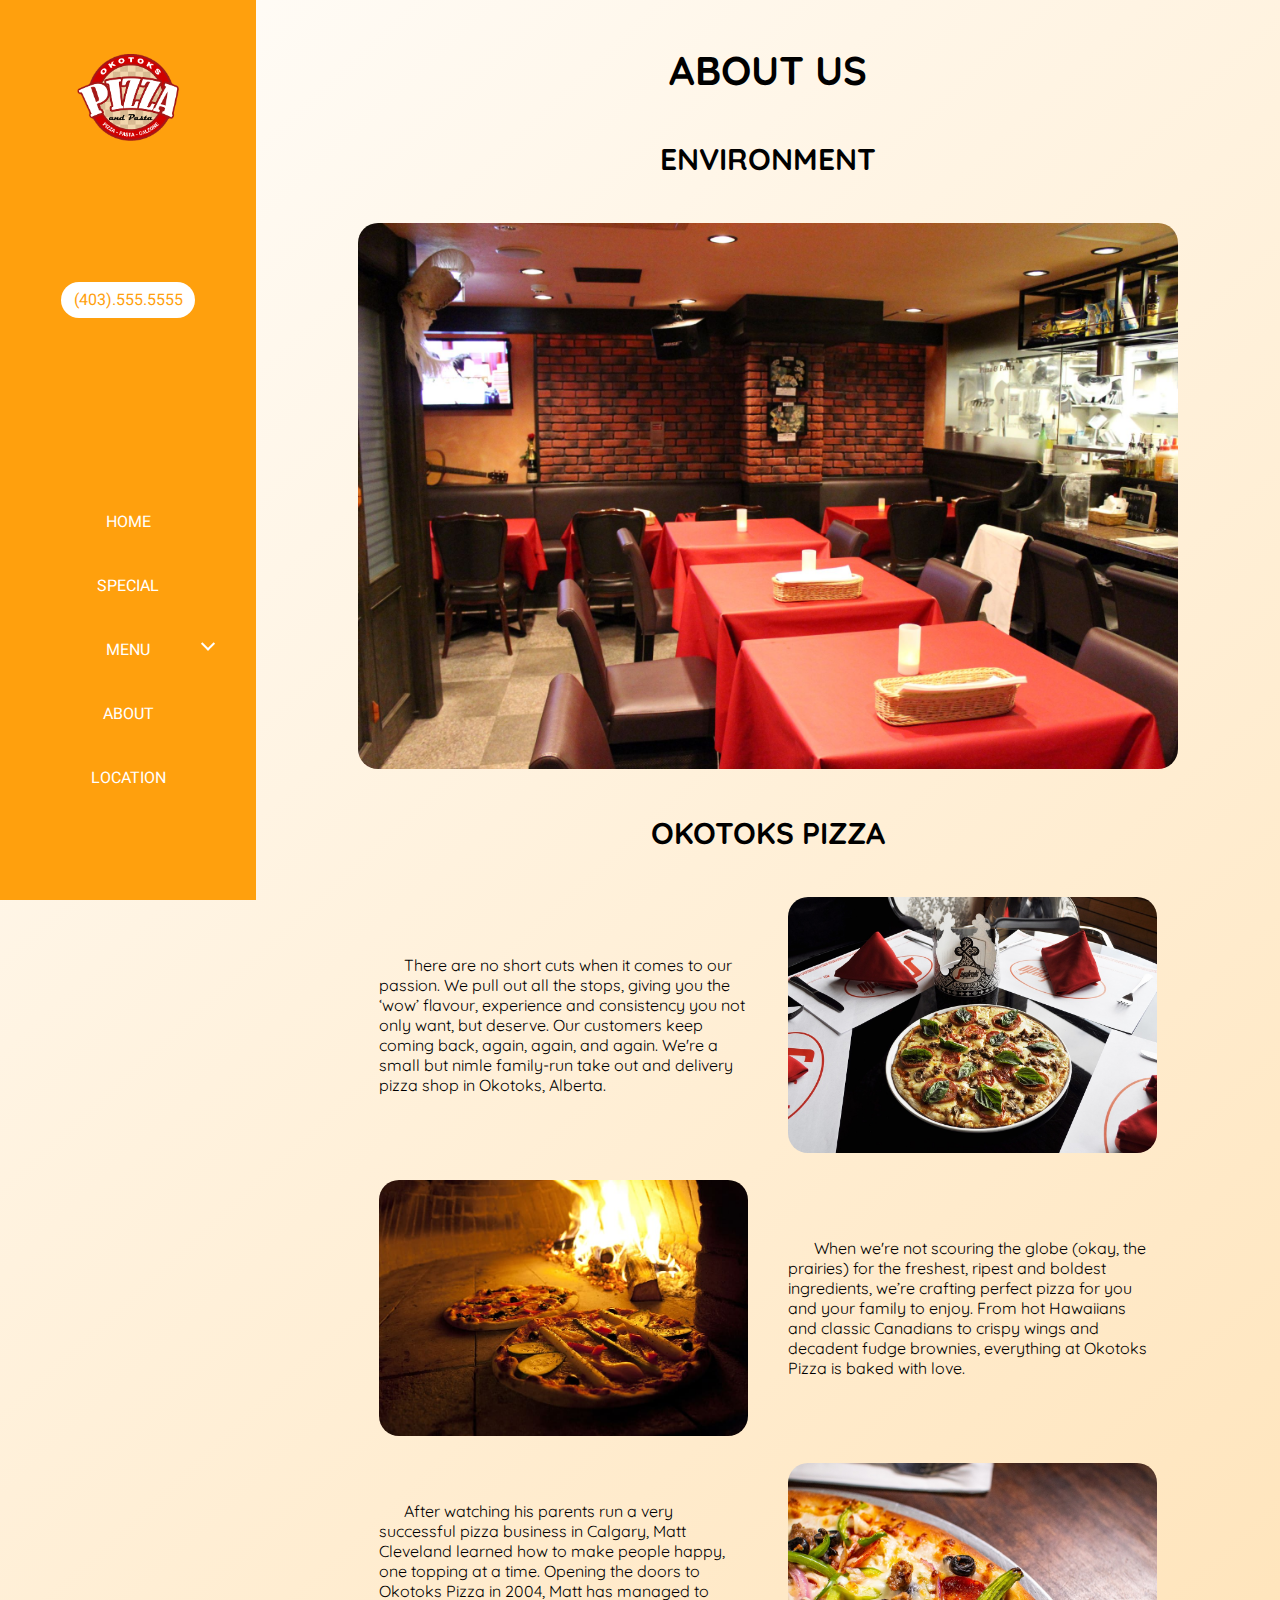
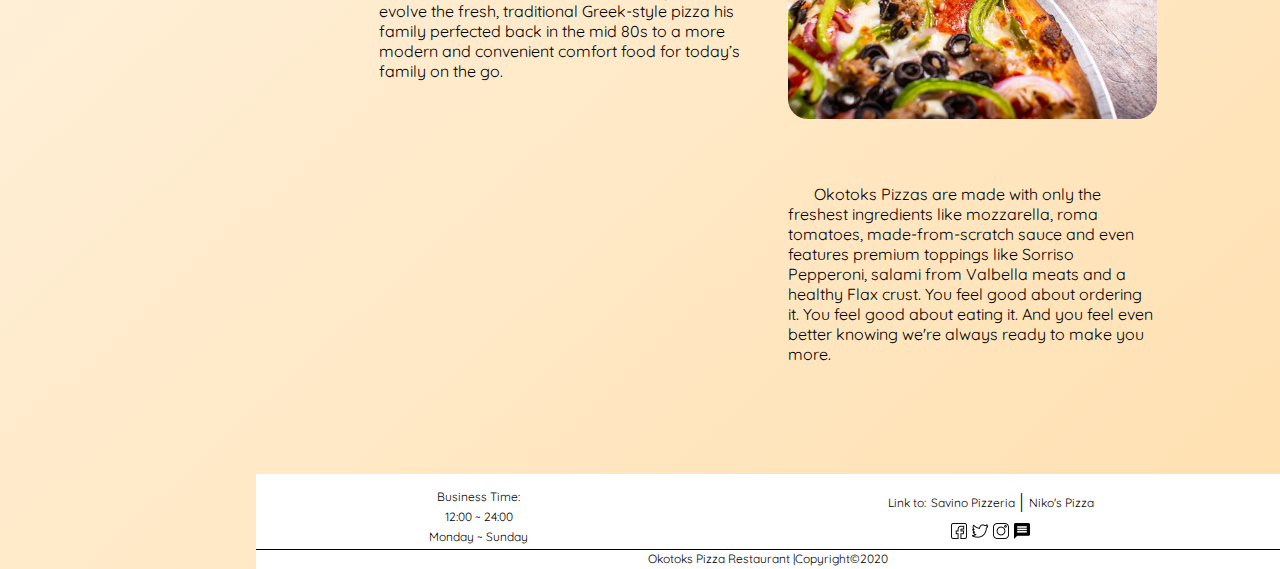
==== commit 2b644f12: "test food card bug in tablet" ====
--- a/pages/about.html
+++ b/pages/about.html
@@ -81,10 +81,18 @@
                     <p>12:00 ~ 24:00</p>
                     <P>Monday ~ Sunday</P>
                 </div>
-                <div id="link">
-                    <p>Link to:</p>
-                    <a href="https://www.yelp.com/biz/savino-pizzeria-calgary"> <b>Savino Pizzeria</b> </a>&nbsp|
-                    <a href="https://www.yelp.com/biz/nikos-pizza-calgary?osq=pizza"><b>Niko's Pizza</b> </a>
+                <div class="footer-right">
+                    <div id="link">
+                        <span>Link to:</span>
+                        <a href="https://www.yelp.com/biz/savino-pizzeria-calgary"> Savino Pizzeria</a>&nbsp|
+                        <a href="https://www.yelp.com/biz/nikos-pizza-calgary?osq=pizza">Niko's Pizza</a>
+                    </div>
+                    <div class="share">
+                        <a href="www.facebook.com"><img src="../images/sharefacebook.png" alt="facebook"></a>
+                        <a href="www.twittwe.com"><img src="../images/sharetwitter.png" alt="twitter"></a>
+                        <a href="https://www.instagram.com/"><img src="../images/shareinstagram.png" alt="instagram"></a>
+                        <a href="https://www.google.com/shopping?nord=1"><img src="../images/sharecomment.png" alt="google comment"></a>
+                    </div>
                 </div>
             </div>
             <div class="splitter-line"></div>
